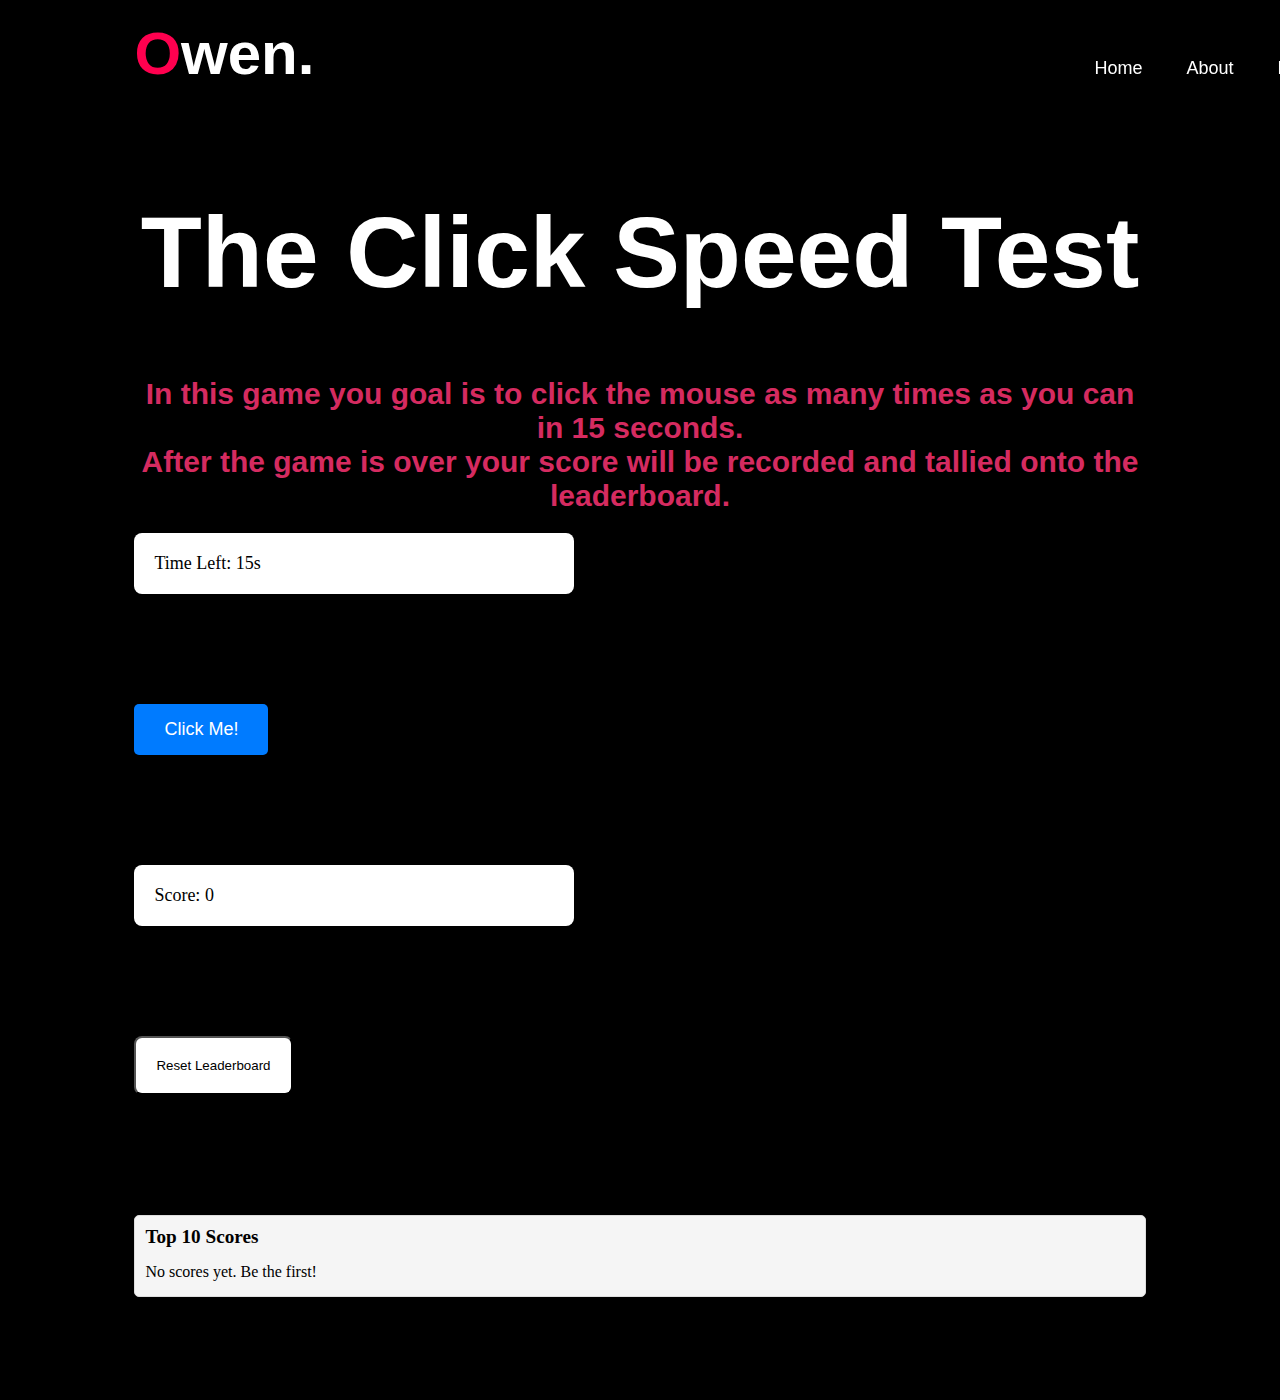
==== games.html @ cf9680f7 "Update games.html" ====
<!DOCTYPE html>
<html lang="en">
<head>
  <meta charset="UTF-8">
  <meta name="viewport" content="width=device-width, initial-scale=1.0">
  <link rel="stylesheet" href="games.css">
  <title>Games</title>
</head>
<body>
    

  <!-- Empty div where navbar will be inserted -->
  <div id="header">
    <div class="container">

         <div class="header-text">
           <h1><span>O</span>wen.<br></h1>
       </div>  
             <nav>
                <div>
                <ul class="navbar">
                    <li><a href="index.html1.0gamesintegration.html" class="active">Home</a></li>
                    <li><a href="index.html1.0gamesintegration.html">About</a></li>
                    <li><a href="index.html1.0gamesintegration.html">My Interests</a></li>
                    <li><a href="index.html1.0gamesintegration.html">Portfolio</a></li>
                    <li><a href="index.html1.0gamesintegration.html">Contact</a></li>
                    <li><a href="#games">Games</a></li>
                </ul>
                </div>
            </nav>
            <div class="header-text-game">
                <h1>The Click Speed Test</h1>
            </div>
            <div class="header-text-description-game">
                <h1>In this game you goal is to click the mouse as many times as you can in 15 seconds.<br>After the game is over your score will be recorded and tallied onto the leaderboard. </h1>
            </div>
            <div>
                <p id="timer">Time Left: 15s</p>
                <button id="clickButton">Click Me!</button>
                <p id="score">Score: 0</p>
                <button id="restartButton" style="display: none;">Restart</button>
                <button id="resetLeaderboard">Reset Leaderboard</button>

                    <div class="score-bar-container">
                        <div id="scoreBar" class="score-bar"></div>
                    </div>
                    <div id="scoreboard">
                        <h2>Top 10 Scores</h2>
                        <ul id="scoreList"></ul>
                      </div>
            </div>
        </div>
    </div>
  
  <p></p>

  <script>
    // Fetch navbar.html and insert it into the div with id "navbar"
    fetch('navbar.html')
      .then(response => response.text())
      .then(data => document.getElementById('navbar').innerHTML = data);
  </script>

 <h2>Click Speed Test</h2>



   
   <p>
   
   </p>

   
   
   <img src="" border="2">
  


   <script>

    var tablinks = document.getElementsByClassName("tab-links");
    var tabcontents = document.getElementsByClassName("tab-contents");
  
    function opentab(tabname){
      for(tablink of tablinks){
        tablink.classList.remove("active-link");
      }
      for(tabcontent of tabcontents){
        tabcontent.classList.remove("active-tab");
      }
      event.currentTarget.classList.add("active-link");
      document.getElementById(tabname).classList.add("active-tab");
    }
  </script>
  
  <script>
  
let score = 0; 
let timeLeft = 15; // Timer set to 15 seconds
let timerId;
let topScores = JSON.parse(localStorage.getItem('topScores')) || []; // Load saved scores

const restartButton = document.getElementById('restartButton');
const timerDisplay = document.getElementById('timer');
const scoreDisplay = document.getElementById('score');
const scoreBar = document.getElementById('scoreBar');
const scoreList = document.getElementById('scoreList');

// Start the click speed test
function startGame() {
  score = 0;
  timeLeft = 15; // Reset timer
  timerDisplay.textContent = `Time Left: ${timeLeft}s`;
  scoreDisplay.textContent = `Score: ${score}`;
  restartButton.style.display = 'none';
  scoreBar.style.width = '0%'; // Reset score bar

  // Decrement the timer every second
  timerId = setInterval(() => {
    timeLeft--;
    timerDisplay.textContent = `Time Left: ${timeLeft}s`;

    if (timeLeft <= 0) {
      endGame();
    }
  }, 1000);

  // Enable click
  document.body.addEventListener('click', incrementScore);
}

// Handle clicks
function incrementScore() {
  score++;
  scoreDisplay.textContent = `Score: ${score}`;
  updateScoreBar();
}

// Update the score bar based on the score
function updateScoreBar() {
  const maxScore = 100; // Adjust this value as needed
  const widthPercentage = Math.min((score / maxScore) * 100, 100); // Cap at 100%
  scoreBar.style.width = `${widthPercentage}%`;
}

// End the game
function endGame() {
  clearInterval(timerId);
  document.body.removeEventListener('click', incrementScore);
  restartButton.style.display = 'block';
  timerDisplay.textContent = `Time's Up!`;

  // Save the score and update the leaderboard
  saveScore(score);
  updateLeaderboard();
}

// Save the player's score and keep the top 10 scores
function saveScore(score) {
  let playerName = prompt('Enter your name:');
  
  // If the player cancels or leaves the name empty, don't save the score
  if (playerName === null || playerName.trim() === '') {
    alert("Score not saved.");
    return; // Exit without saving
  }

  // Save the score if the name is valid
  topScores.push({ name: playerName.trim(), score });
  topScores.sort((a, b) => b.score - a.score); // Sort scores in descending order
  topScores = topScores.slice(0, 10); // Keep only the top 10
  localStorage.setItem('topScores', JSON.stringify(topScores)); // Save to localStorage
}

// Update the leaderboard display
function updateLeaderboard() {
  try {
    scoreList.innerHTML = ''; // Clear the leaderboard display

    if (!topScores || topScores.length === 0) {
      scoreList.innerHTML = '<li>No scores yet. Be the first!</li>'; // Handle empty leaderboard
      return;
    }

    topScores.forEach(({ name, score }, index) => {
      const listItem = document.createElement('li');
      listItem.textContent = `${index + 1}. ${name} - ${score}`;
      scoreList.appendChild(listItem);
    });
  } catch (error) {
    console.error('Error updating leaderboard:', error);
    alert('There was an error displaying the leaderboard. Please try again.');
  }
}

// Restart the game
restartButton.addEventListener('click', startGame);

// Initialize the game and load leaderboard
startGame();
updateLeaderboard();


</script>



</body>
</html>
---- games.css ----
/* css for games page */

body{

background: black;


}
.container{
    padding: 10px 10%;
 }

 /* start of button game css */

.container div p{
    margin: 100px auto;
    padding: 20px;
    max-width: 400px;
    background: #fff;
    box-shadow: 0 4px 8px rgba(0, 0, 0, 0.2);
    border-radius: 8px;
 }
.container div button{
    margin: 100px auto;
    padding: 20px;
    max-width: 400px;
    background: #fff;
    box-shadow: 0 4px 8px rgba(0, 0, 0, 0.2);
    border-radius: 8px;
}

#clickButton {
    padding: 15px 30px;
    font-size: 18px;
    color: #fff;
    background-color: #007BFF;
    border: none;
    border-radius: 5px;
    cursor: pointer;
  }
  
  #clickButton:active {
    background-color: #0056b3;
  }
  
  #restartButton {
    padding: 10px 20px;
    margin-top: 20px;
    font-size: 16px;
    color: #fff;
    background-color: #28a745;
    border: none;
    border-radius: 5px;
    cursor: pointer;
  }
  
  #restartButton:active {
    background-color: #218838;
  }
  
  #timer, #score {
    font-size: 18px;
    margin: 10px 0;
  }

/* Score bar styling */


/* Scoreboard container */
#scoreboard {
    margin-top: 20px;
    text-align: left;
    background-color: #f5f5f5;
    border: 1px solid #ddd;
    padding: 10px;
    border-radius: 5px;
  }
  
  #scoreboard h2 {
    font-size: 1.2em;
    margin: 0 0 10px;
  }
  
  #scoreboard ul {
    list-style-type: none;
    padding: 0;
    margin: 0;
  }
  
  #scoreboard li {
    font-size: 1em;
    padding: 5px 0;
    border-bottom: 1px solid #ddd;
  }
  
  #scoreboard li:last-child {
    border-bottom: none;
  }
  

/* end of button game css */

 nav{
    position: sticky; 
    top: 0px;
    display:flex;
    align-items: center;
    justify-content: space-between;
    flex-wrap: wrap;
   
 }

 div ul{
    margin-top: -80px;
    margin-right: 100px;
   
 }

 nav ul li{
    display: inline-block;
    list-style: none;
    margin: 10px 20px;
    margin-top: 10px;
    font-family: sans-serif;
    transform: translateX(900px);
 }

 nav ul li a{
    color: #fff;
    text-decoration: none;
    font-size: 18px;
    position: relative;

   
 }
 nav ul li a::after{
    content:"";
    width: 0%;
    height: 3px;
    background: #ff004f;
    position: absolute;
    left: 0;
    bottom: -6px;
    transition: 0.5s;
 }

 nav ul li a:hover::after{
    width: 100%;

 }

 .header-text-game h1{
    color: #fff;
    text-align: center;
    font-family: sans-serif;
    font-size: 100px;
 }

 .header-text-description-game h1{
    color: #d52b60;
    text-align: center;
    font-family: sans-serif;
    font-size: 30px;
 }

 .header-text h1{
    color: #fff;
    font-family: sans-serif;
    font-size: 60px;
    margin-top: 100px;
 }

.header-text{
    margin-top: 0%;
    font-size: 30px;
 }

 .header-text-student{
    margin-top: 40%;
    font-size: 20px;
 }

 .header-text h1{
    font-size: 60px;
    margin-top: 1px;
 }

 .header-text-student p{
  font-size: 30px;
  margin-top: -300px;
  font-family: sans-serif;
}

 .header-text-student h2{
  font-size: 70px;
  margin-top: 20px;
}

.header-text h1 span {
  color: #ff004f;
}

.header-text-student h2 span {
   color: #ff004f;
 }
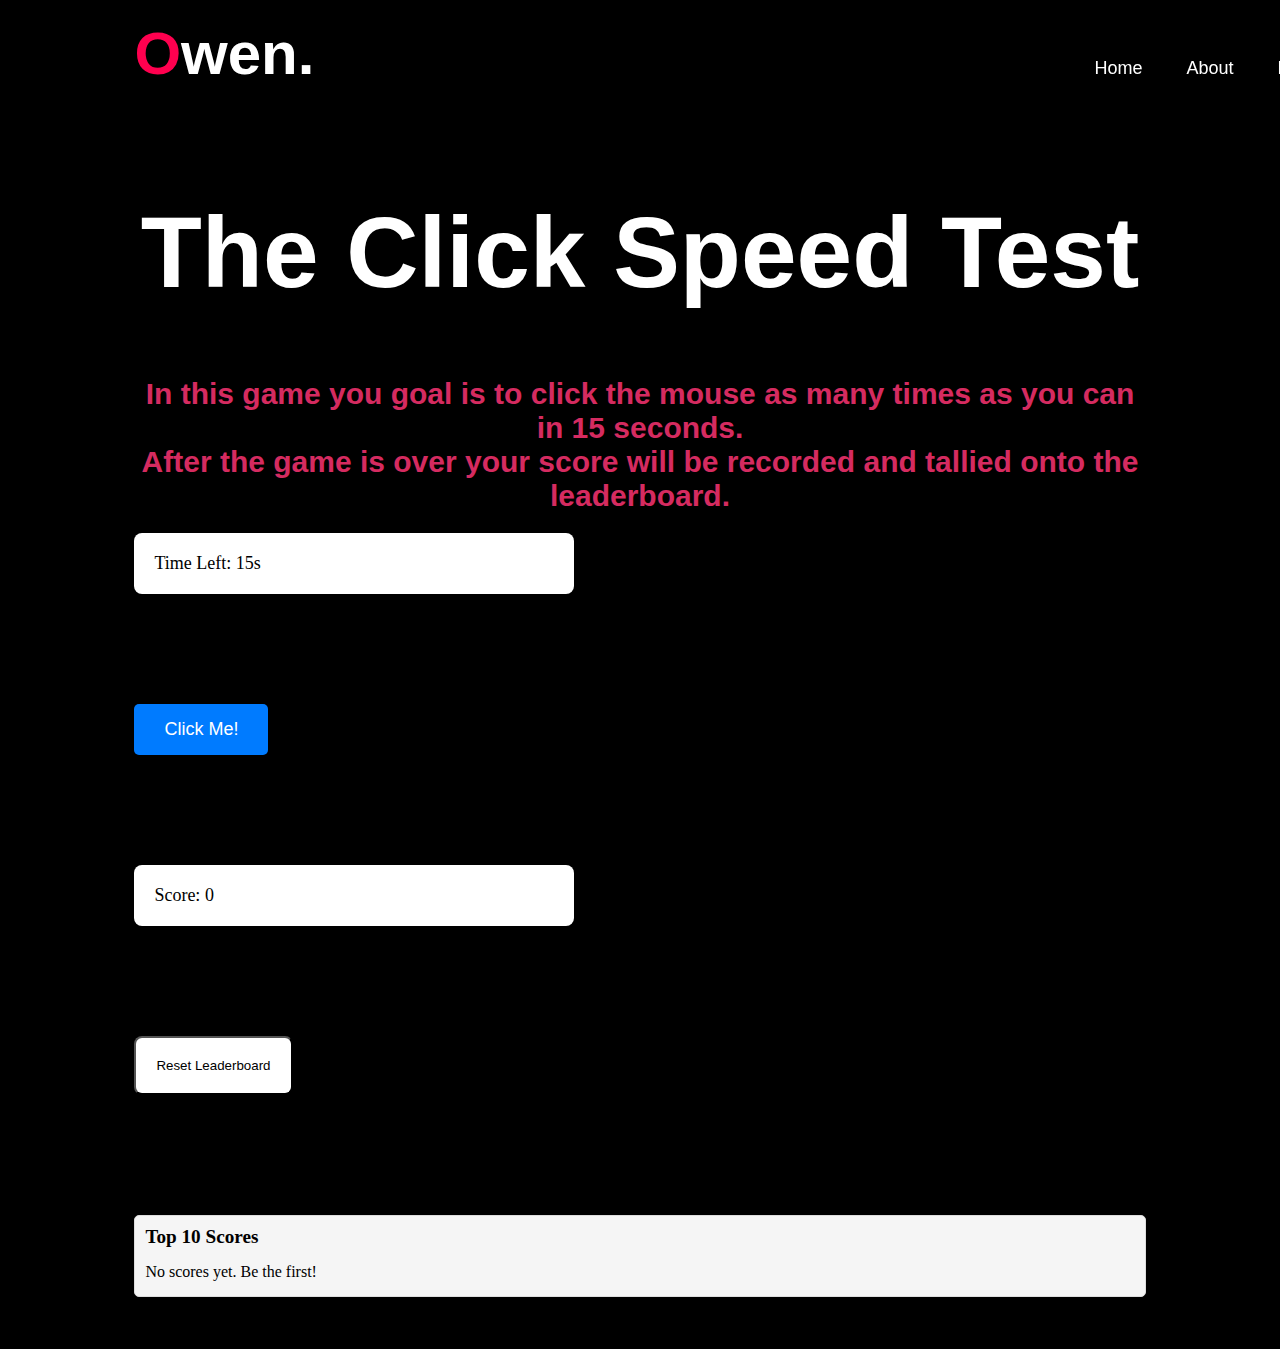
==== commit 2fd192be: "Update games.html" ====
--- a/games.html
+++ b/games.html
@@ -18,6 +18,7 @@
        </div>  
              <nav>
                 <div>
+                  <div class="position-sticky">
                 <ul class="navbar">
                     <li><a href="index.html1.0gamesintegration.html" class="active">Home</a></li>
                     <li><a href="index.html1.0gamesintegration.html">About</a></li>
@@ -26,6 +27,7 @@
                     <li><a href="index.html1.0gamesintegration.html">Contact</a></li>
                     <li><a href="#games">Games</a></li>
                 </ul>
+                    </div>
                 </div>
             </nav>
             <div class="header-text-game">
@@ -34,25 +36,34 @@
             <div class="header-text-description-game">
                 <h1>In this game you goal is to click the mouse as many times as you can in 15 seconds.<br>After the game is over your score will be recorded and tallied onto the leaderboard. </h1>
             </div>
-            <div>
-                <p id="timer">Time Left: 15s</p>
-                <button id="clickButton">Click Me!</button>
-                <p id="score">Score: 0</p>
-                <button id="restartButton" style="display: none;">Restart</button>
-                <button id="resetLeaderboard">Reset Leaderboard</button>
-
-                    <div class="score-bar-container">
+        <div>
+            <div class="time-left">
+                <div class="time-left-timer">
+                    <p id="timer">Time Left: 15s</p>
+                </div>
+                <div class="time-button">
+                    <button id="clickButton">Click Me!</button>
+                 </div>
+                <div class="time-score">
+                    <p id="score">Score: 0</p>
+                 </div>  
+                <div class="time-restart">
+                    <button id="restartButton" style="display: none;">Restart</button>
+                    <button id="resetButton">Reset Leaderboard</button>
+                </div>
+                <div class="score-bar-container">
                         <div id="scoreBar" class="score-bar"></div>
                     </div>
                     <div id="scoreboard">
                         <h2>Top 10 Scores</h2>
                         <ul id="scoreList"></ul>
                       </div>
+                 </div>
             </div>
         </div>
     </div>
   
-  <p></p>
+
 
   <script>
     // Fetch navbar.html and insert it into the div with id "navbar"
@@ -61,7 +72,7 @@
       .then(data => document.getElementById('navbar').innerHTML = data);
   </script>
 
- <h2>Click Speed Test</h2>
+ 
 
 
 
@@ -78,24 +89,7 @@
 
    <script>
 
-    var tablinks = document.getElementsByClassName("tab-links");
-    var tabcontents = document.getElementsByClassName("tab-contents");
-  
-    function opentab(tabname){
-      for(tablink of tablinks){
-        tablink.classList.remove("active-link");
-      }
-      for(tabcontent of tabcontents){
-        tabcontent.classList.remove("active-tab");
-      }
-      event.currentTarget.classList.add("active-link");
-      document.getElementById(tabname).classList.add("active-tab");
-    }
-  </script>
-  
-  <script>
-  
-let score = 0; 
+    let score = 0; 
 let timeLeft = 15; // Timer set to 15 seconds
 let timerId;
 let topScores = JSON.parse(localStorage.getItem('topScores')) || []; // Load saved scores
@@ -105,6 +99,9 @@
 const scoreDisplay = document.getElementById('score');
 const scoreBar = document.getElementById('scoreBar');
 const scoreList = document.getElementById('scoreList');
+const resetButton = document.getElementById('resetButton'); // Reset leaderboard button
+
+const RESET_PASSWORD = "jbUIg8"; // Replace with your chosen password
 
 // Start the click speed test
 function startGame() {
@@ -193,8 +190,25 @@
   }
 }
 
+// Reset leaderboard with password
+function resetLeaderboard() {
+  const password = prompt('Enter the password to reset the leaderboard:');
+  
+  if (password === RESET_PASSWORD) {
+    topScores = []; // Clear the leaderboard
+    localStorage.removeItem('topScores'); // Clear from localStorage
+    updateLeaderboard(); // Update the leaderboard display
+    alert('Leaderboard has been reset.');
+  } else {
+    alert('Incorrect password. Leaderboard was not reset.');
+  }
+}
+
 // Restart the game
 restartButton.addEventListener('click', startGame);
+
+// Add event listener to the reset button
+resetButton.addEventListener('click', resetLeaderboard);
 
 // Initialize the game and load leaderboard
 startGame();
@@ -207,3 +221,6 @@
 
 </body>
 </html>
+
+</body>
+</html>
--- a/games.css
+++ b/games.css
@@ -99,6 +99,13 @@
   
 
 /* end of button game css */
+
+.position-sticky{
+position:-webkit-sticky;/* needed for ios*/
+position:sticky;
+top:0;
+}
+
 
  nav{
     position: sticky; 
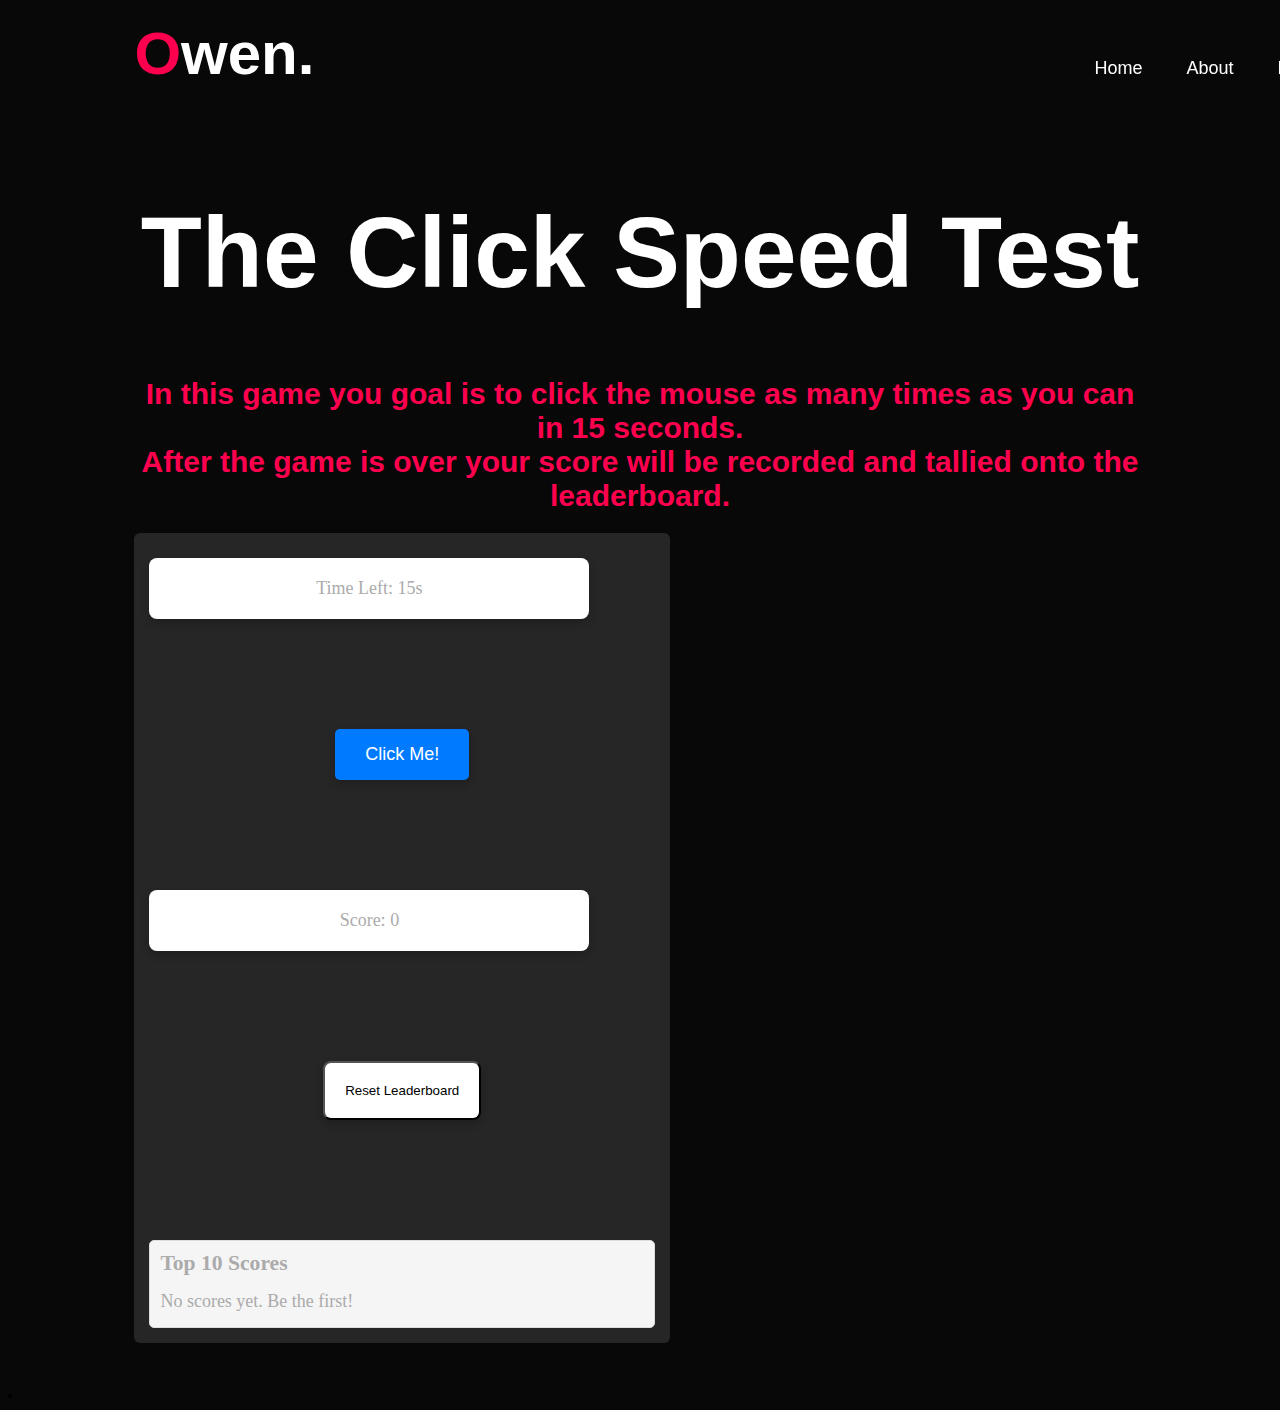
==== commit 97a999d4: "Update games.html" ====
--- a/games.html
+++ b/games.html
@@ -20,11 +20,11 @@
                 <div>
                   <div class="position-sticky">
                 <ul class="navbar">
-                    <li><a href="index.html1.0gamesintegration.html" class="active">Home</a></li>
-                    <li><a href="index.html1.0gamesintegration.html">About</a></li>
-                    <li><a href="index.html1.0gamesintegration.html">My Interests</a></li>
-                    <li><a href="index.html1.0gamesintegration.html">Portfolio</a></li>
-                    <li><a href="index.html1.0gamesintegration.html">Contact</a></li>
+                    <li><a href="index.html" class="active">Home</a></li>
+                    <li><a href="index.html">About</a></li>
+                    <li><a href="index.html">My Interests</a></li>
+                    <li><a href="index.html">Portfolio</a></li>
+                    <li><a href="index.html">Contact</a></li>
                     <li><a href="#games">Games</a></li>
                 </ul>
                     </div>
--- a/games.css
+++ b/games.css
@@ -2,7 +2,7 @@
 
 body{
 
-background: black;
+background: #080808;
 
 
 }
@@ -101,11 +101,10 @@
 /* end of button game css */
 
 .position-sticky{
-position:-webkit-sticky;/* needed for ios*/
-position:sticky;
-top:0;
-}
-
+    position:-webkit-sticky;/* needed for ios*/
+    position:sticky;
+    top:0;
+    }
 
  nav{
     position: sticky; 
@@ -156,6 +155,42 @@
 
  }
 
+ .time-left-timer p{
+    color: #000;
+ }
+
+ .time-left{
+    text-align: center;
+    width: 50%;
+    border: 0;
+    outline: none;
+    background: #262626;
+    padding: 15px;
+    margin: 15px 0;
+    font-size: 18px;
+    border-radius: 6px;
+ }
+
+ .time-score p{
+    color: #007BFF;
+ }
+
+ .time-button button{
+    color: #000;
+ }
+
+ .time-left p{
+    color: #ababab;
+ }
+
+ .time-left h2{
+    color: #ababab;
+ }
+
+.time-left ul{
+    color: #ababab;
+}
+
  .header-text-game h1{
     color: #fff;
     text-align: center;
@@ -164,7 +199,7 @@
  }
 
  .header-text-description-game h1{
-    color: #d52b60;
+    color: #ff004f;
     text-align: center;
     font-family: sans-serif;
     font-size: 30px;
@@ -210,3 +245,4 @@
 .header-text-student h2 span {
    color: #ff004f;
  }
+
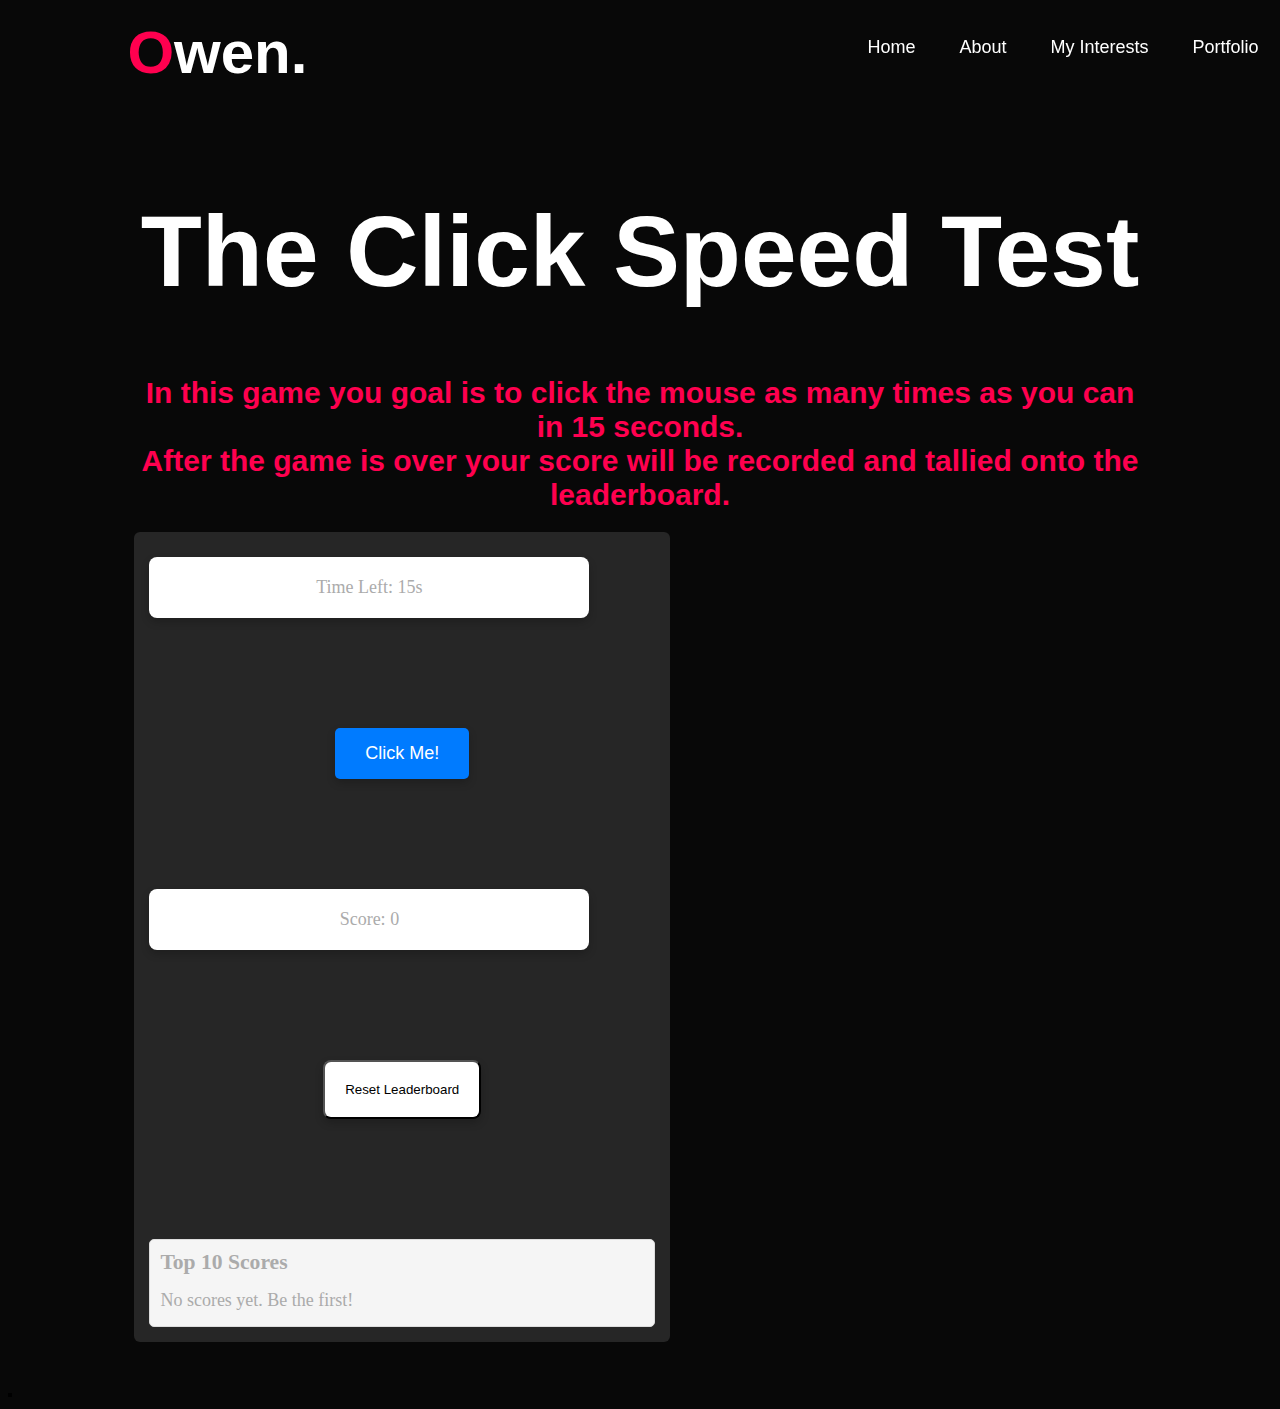
==== commit b0c169d2: "Update games.html" ====
--- a/games.html
+++ b/games.html
@@ -20,12 +20,13 @@
                 <div>
                   <div class="position-sticky">
                 <ul class="navbar">
-                    <li><a href="index.html" class="active">Home</a></li>
-                    <li><a href="index.html">About</a></li>
-                    <li><a href="index.html">My Interests</a></li>
-                    <li><a href="index.html">Portfolio</a></li>
-                    <li><a href="index.html">Contact</a></li>
-                    <li><a href="#games">Games</a></li>
+                    <li><a href="index.html1.0gamesintegration.html" class="active">Home</a></li>
+                    <li><a href="index.html1.0gamesintegration.html">About</a></li>
+                    <li><a href="index.html1.0gamesintegration.html">My Interests</a></li>
+                    <li><a href="index.html1.0gamesintegration.html">Portfolio</a></li>
+                    <li><a href="index.html1.0gamesintegration.html">Contact</a></li>
+                    <li><a href="games.html">Games</a></li>
+                    <li><a href="stocks.html">Stock Analyzer</a></li>
                 </ul>
                     </div>
                 </div>
@@ -221,6 +222,3 @@
 
 </body>
 </html>
-
-</body>
-</html>
--- a/games.css
+++ b/games.css
@@ -106,6 +106,11 @@
     top:0;
     }
 
+   .navbar {
+margin-left: -227px;
+
+}
+
  nav{
     position: sticky; 
     top: 0px;
@@ -117,7 +122,7 @@
  }
 
  div ul{
-    margin-top: -80px;
+    margin-top: -100px;
     margin-right: 100px;
    
  }
@@ -224,7 +229,8 @@
 
  .header-text h1{
     font-size: 60px;
-    margin-top: 1px;
+    margin-top: 0%;
+    margin-left: -7px;
  }
 
  .header-text-student p{
@@ -245,4 +251,3 @@
 .header-text-student h2 span {
    color: #ff004f;
  }
-
